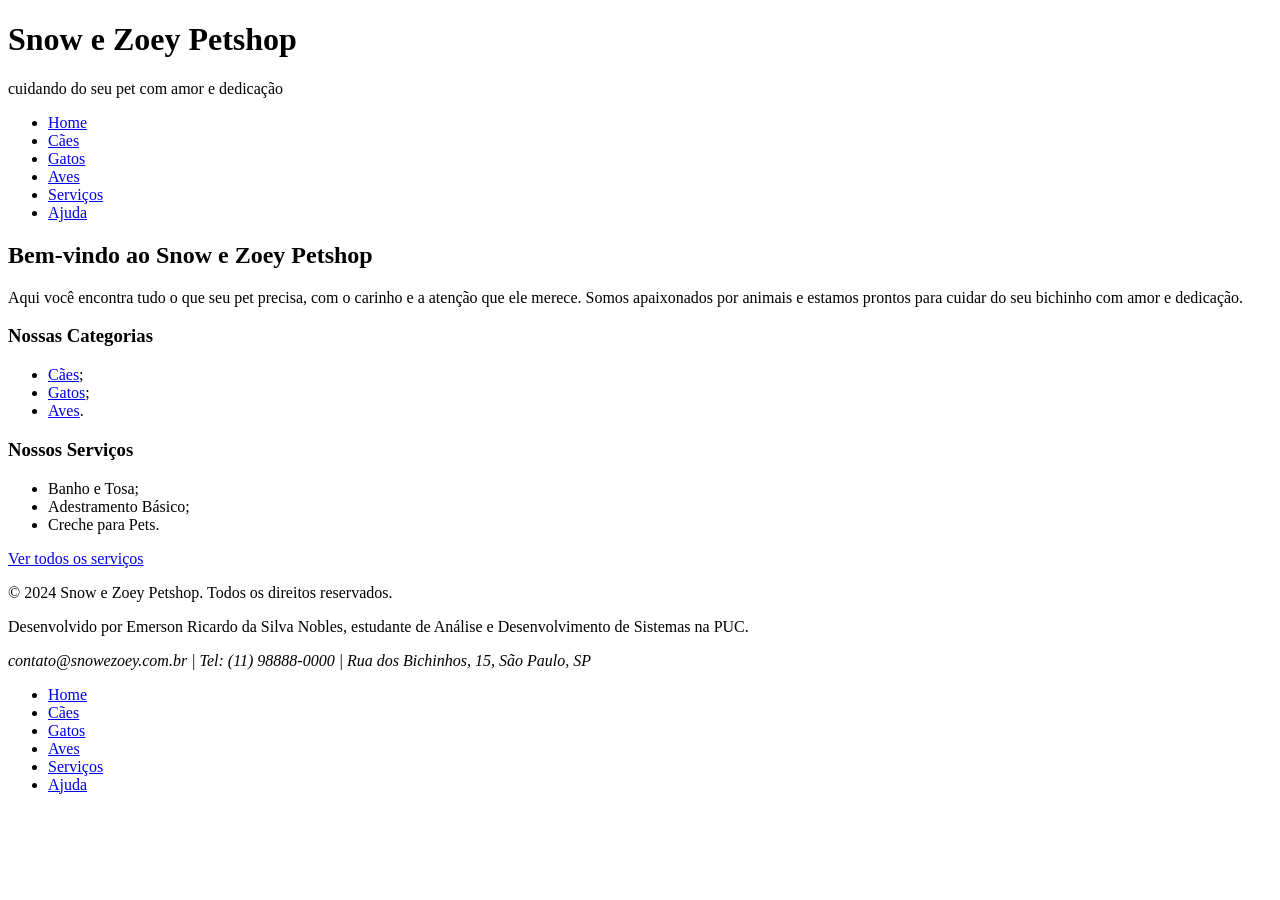
==== index.html @ be85a9ec "Fase 1: estrutura HTML do Snow e Zoey Petshop" ====
<!DOCTYPE html>
<html lang="pt-BR">
  <head>
    <meta charset="UTF-8">
    <meta name="viewport" content="width=device-width, initial-scale=1.0">
    <title>Snow e Zoey Petshop: home</title>
  </head>
  <body>

    <!-- HEADER -->
    <header>
      <h1>Snow e Zoey Petshop</h1>
      <p>cuidando do seu pet com amor e dedicação</p>
      <nav>
        <ul>
          <li><a href="index.html" aria-current="page">Home</a></li>
          <li><a href="caes.html">Cães</a></li>
          <li><a href="gatos.html">Gatos</a></li>
          <li><a href="aves.html">Aves</a></li>
          <li><a href="servicos.html">Serviços</a></li>
          <li><a href="ajuda.html">Ajuda</a></li>
        </ul>
      </nav>
    </header>

    <!-- MAIN -->
    <main>
      <h2>Bem-vindo ao Snow e Zoey Petshop</h2>
      <p>Aqui você encontra tudo o que seu pet precisa, com o carinho e a atenção que ele merece. Somos apaixonados por animais e estamos prontos para cuidar do seu bichinho com amor e dedicação.</p>

      <h3>Nossas Categorias</h3>
      <ul>
        <li><a href="caes.html">Cães</a>;</li>
        <li><a href="gatos.html">Gatos</a>;</li>
        <li><a href="aves.html">Aves</a>.</li>
      </ul>

      <h3>Nossos Serviços</h3>
      <ul>
        <li>Banho e Tosa;</li>
        <li>Adestramento Básico;</li>
        <li>Creche para Pets.</li>
      </ul>
      <p><a href="servicos.html">Ver todos os serviços</a></p>
    </main>

    <!-- FOOTER -->
    <footer>
      <p>© 2024 Snow e Zoey Petshop. Todos os direitos reservados.</p>
      <p>Desenvolvido por Emerson Ricardo da Silva Nobles, estudante de Análise e Desenvolvimento de Sistemas na PUC.</p>
      <address>contato@snowezoey.com.br | Tel: (11) 98888-0000 | Rua dos Bichinhos, 15, São Paulo, SP</address>
      <nav>
        <ul>
          <li><a href="index.html">Home</a></li>
          <li><a href="caes.html">Cães</a></li>
          <li><a href="gatos.html">Gatos</a></li>
          <li><a href="aves.html">Aves</a></li>
          <li><a href="servicos.html">Serviços</a></li>
          <li><a href="ajuda.html">Ajuda</a></li>
        </ul>
      </nav>
    </footer>

  </body>
</html>
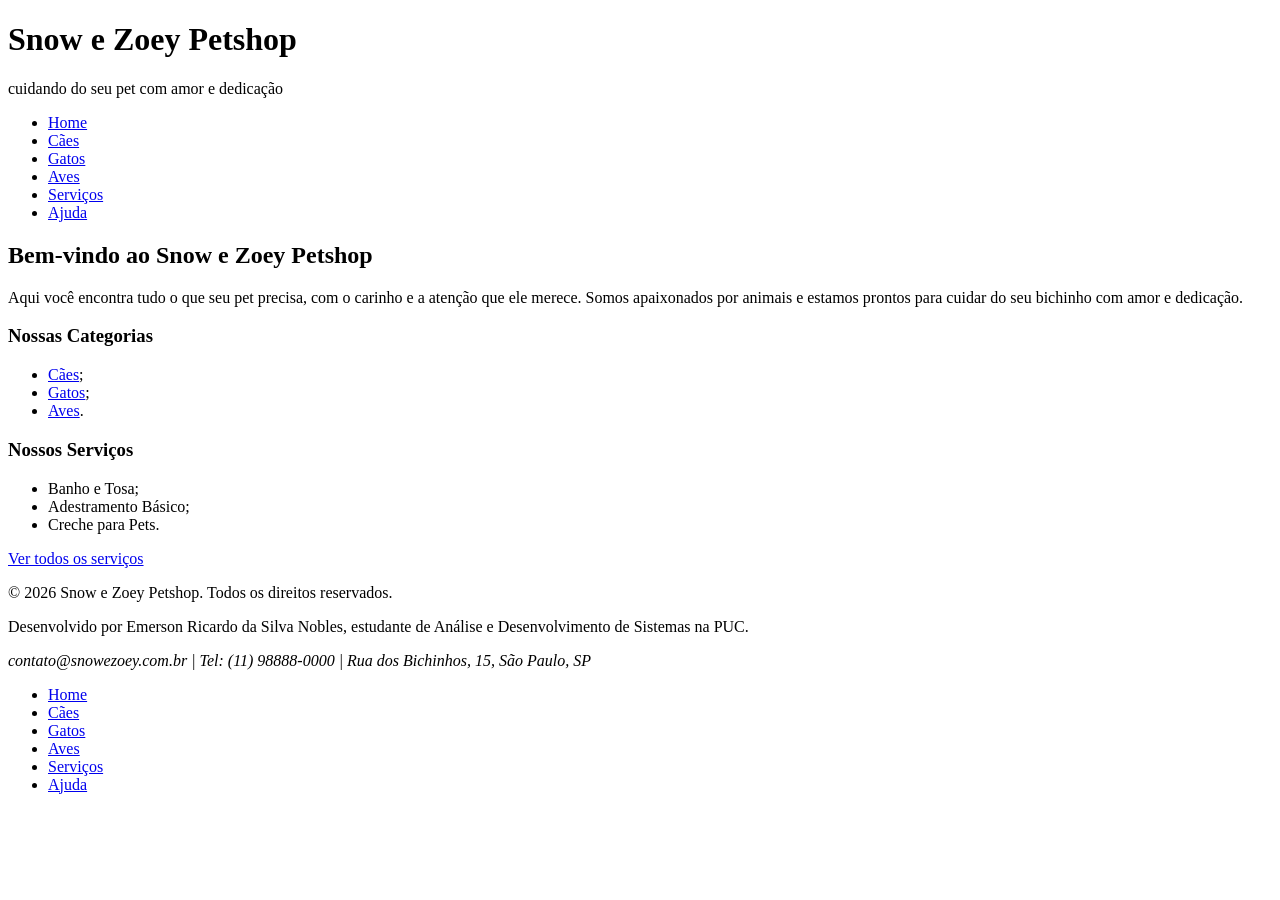
==== commit 6c714b48: "Corrige ano de 2024 para 2026 em todos os arquivos" ====
--- a/index.html
+++ b/index.html
@@ -46,7 +46,7 @@
 
     <!-- FOOTER -->
     <footer>
-      <p>© 2024 Snow e Zoey Petshop. Todos os direitos reservados.</p>
+      <p>© 2026 Snow e Zoey Petshop. Todos os direitos reservados.</p>
       <p>Desenvolvido por Emerson Ricardo da Silva Nobles, estudante de Análise e Desenvolvimento de Sistemas na PUC.</p>
       <address>contato@snowezoey.com.br | Tel: (11) 98888-0000 | Rua dos Bichinhos, 15, São Paulo, SP</address>
       <nav>
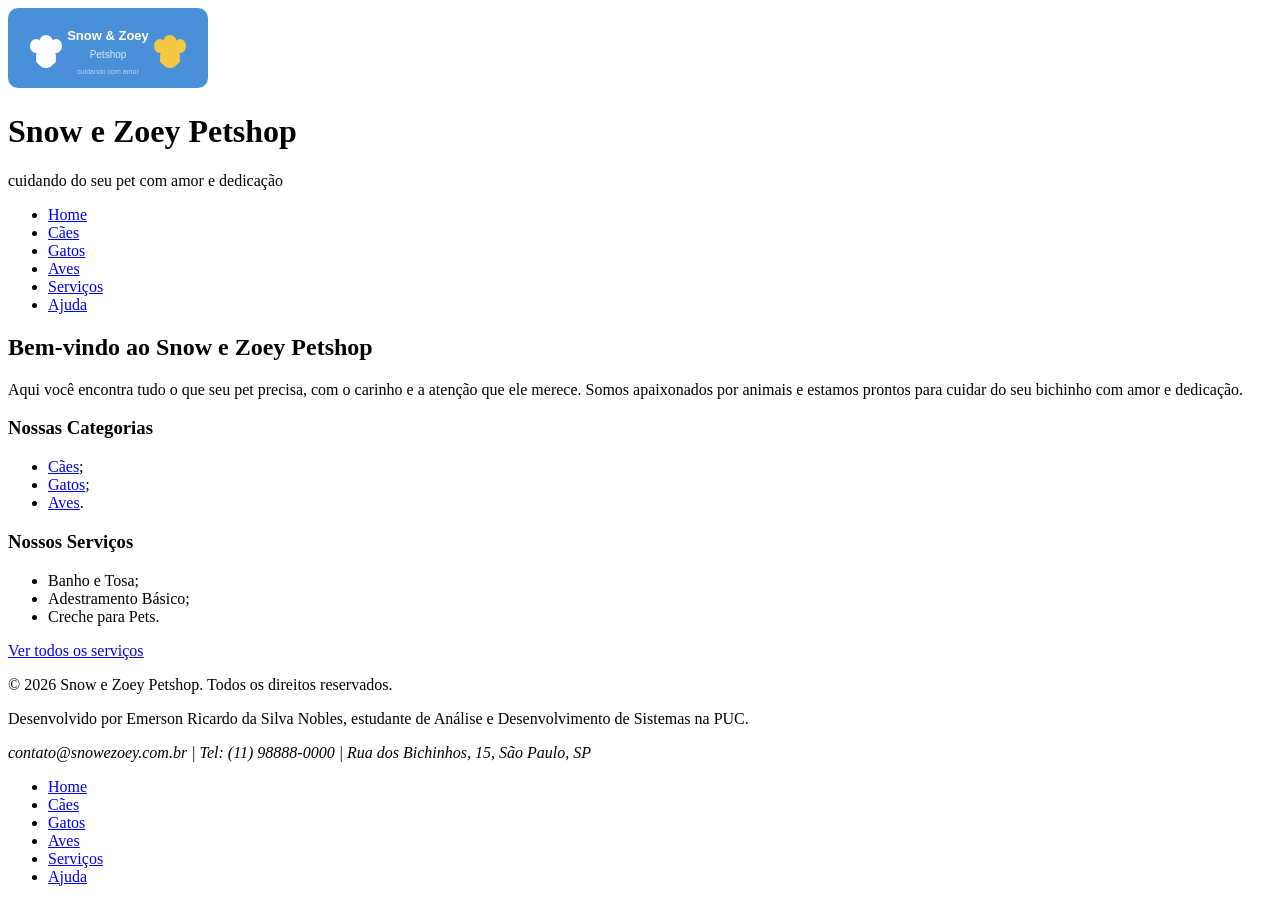
==== commit e6e93ada: "correcao fase1: adiciona imagens SVG nos produtos e logo no header - Cria pasta images/ com 7 imagen" ====
--- a/index.html
+++ b/index.html
@@ -9,6 +9,7 @@
 
     <!-- HEADER -->
     <header>
+      <img src="images/logo.svg" alt="Logo Snow e Zoey Petshop" width="200" height="80">
       <h1>Snow e Zoey Petshop</h1>
       <p>cuidando do seu pet com amor e dedicação</p>
       <nav>
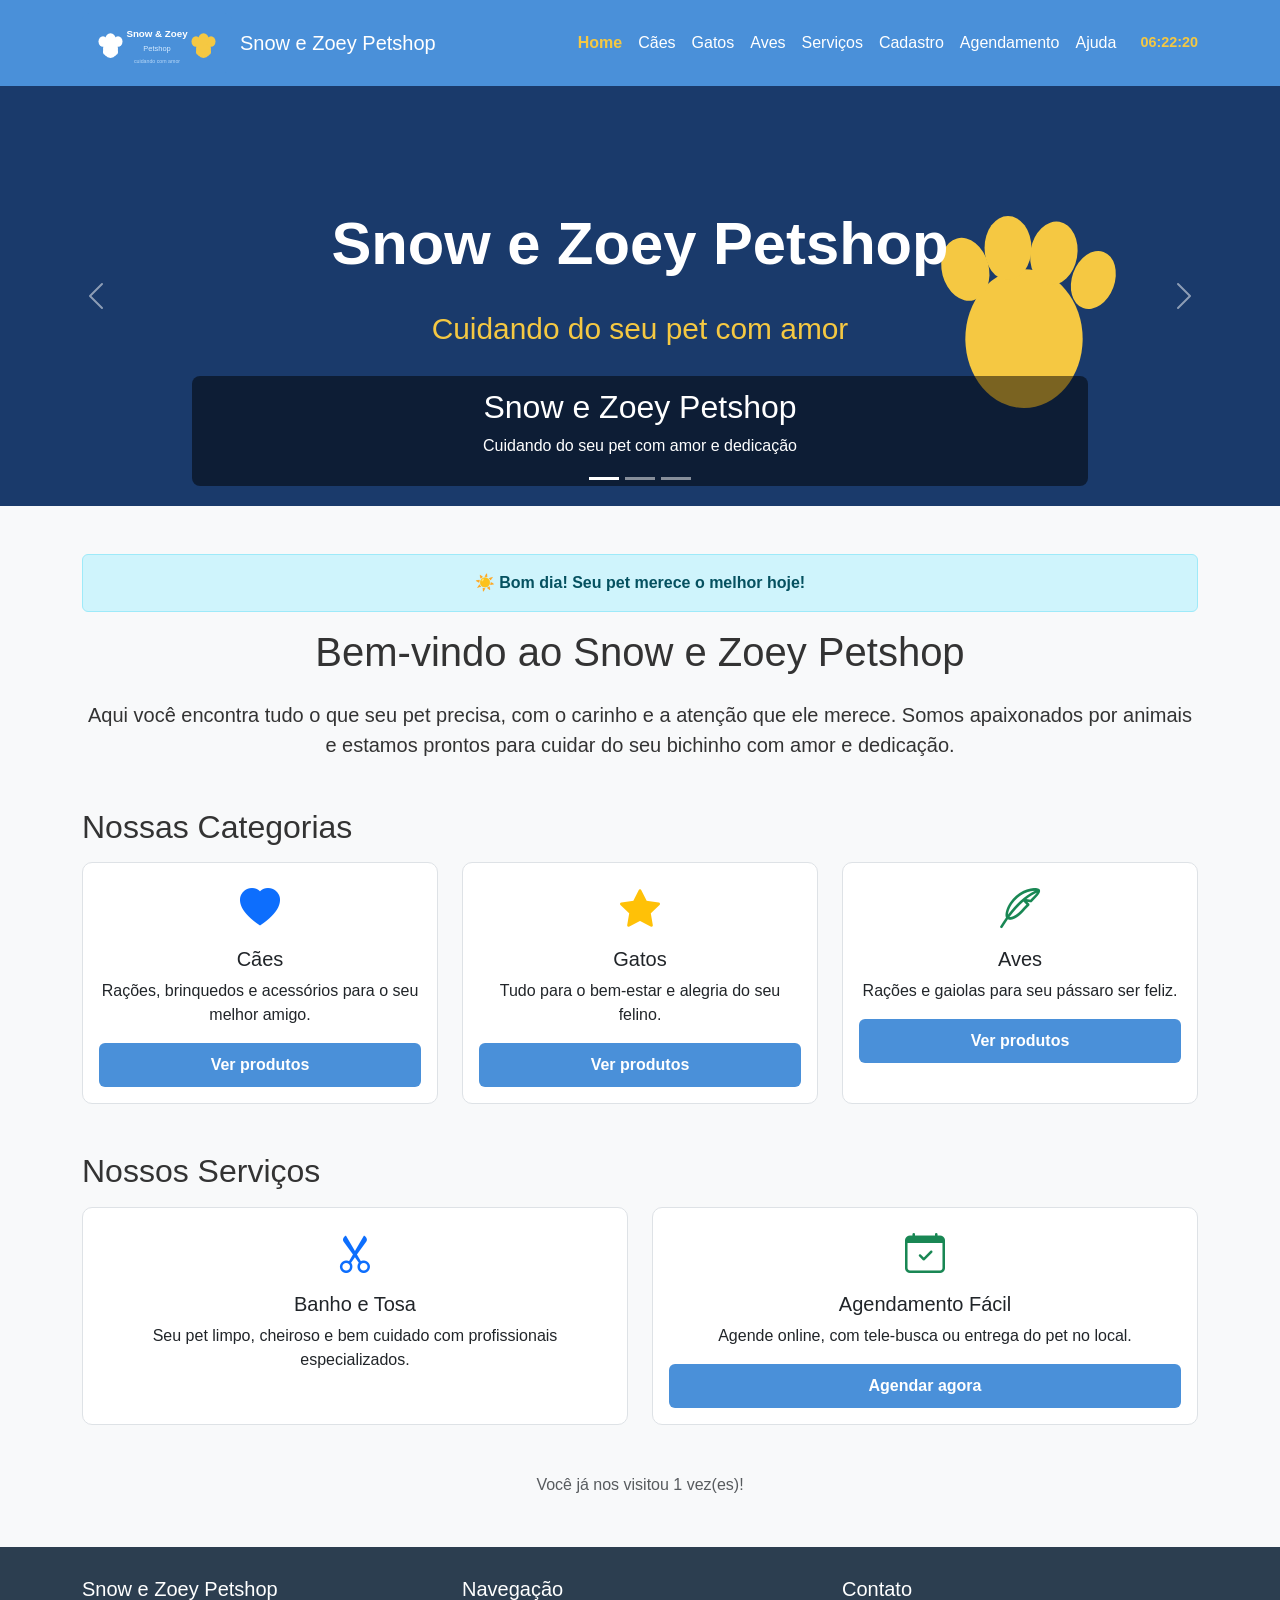
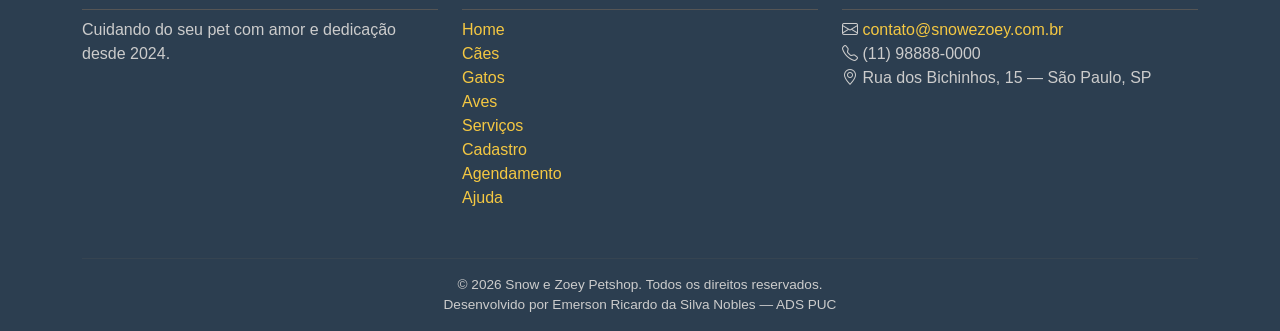
==== commit 2c6f5d5a: "Fase 2: Bootstrap, JavaScript, formulários e acessibilidade - Adiciona Bootstrap 5.3 e Bootstrap Ico" ====
--- a/index.html
+++ b/index.html
@@ -4,63 +4,191 @@
     <meta charset="UTF-8">
     <meta name="viewport" content="width=device-width, initial-scale=1.0">
     <title>Snow e Zoey Petshop: home</title>
+    <!-- Bootstrap CSS -->
+    <link href="https://cdn.jsdelivr.net/npm/bootstrap@5.3.3/dist/css/bootstrap.min.css" rel="stylesheet">
+    <!-- Ícones Bootstrap -->
+    <link href="https://cdn.jsdelivr.net/npm/bootstrap-icons@1.11.3/font/bootstrap-icons.min.css" rel="stylesheet">
+    <!-- CSS personalizado -->
+    <link rel="stylesheet" href="css/style.css">
   </head>
   <body>
 
-    <!-- HEADER -->
-    <header>
-      <img src="images/logo.svg" alt="Logo Snow e Zoey Petshop" width="200" height="80">
-      <h1>Snow e Zoey Petshop</h1>
-      <p>cuidando do seu pet com amor e dedicação</p>
-      <nav>
-        <ul>
-          <li><a href="index.html" aria-current="page">Home</a></li>
-          <li><a href="caes.html">Cães</a></li>
-          <li><a href="gatos.html">Gatos</a></li>
-          <li><a href="aves.html">Aves</a></li>
-          <li><a href="servicos.html">Serviços</a></li>
-          <li><a href="ajuda.html">Ajuda</a></li>
-        </ul>
-      </nav>
-    </header>
+    <!-- HEADER / NAVBAR -->
+    <nav class="navbar navbar-expand-lg navbar-petshop" aria-label="Menu de navegação principal">
+      <div class="container">
+        <a class="navbar-brand d-flex align-items-center gap-2" href="index.html">
+          <img src="images/logo.svg" alt="Logo Snow e Zoey Petshop" class="logo-header">
+          <span>Snow e Zoey Petshop</span>
+        </a>
+        <button class="navbar-toggler" type="button" data-bs-toggle="collapse"
+                data-bs-target="#navMenu" aria-controls="navMenu"
+                aria-expanded="false" aria-label="Abrir menu de navegação">
+          <span class="navbar-toggler-icon"></span>
+        </button>
+        <div class="collapse navbar-collapse" id="navMenu">
+          <ul class="navbar-nav ms-auto mb-2 mb-lg-0">
+            <li class="nav-item"><a class="nav-link" href="index.html" aria-current="page">Home</a></li>
+            <li class="nav-item"><a class="nav-link" href="caes.html">Cães</a></li>
+            <li class="nav-item"><a class="nav-link" href="gatos.html">Gatos</a></li>
+            <li class="nav-item"><a class="nav-link" href="aves.html">Aves</a></li>
+            <li class="nav-item"><a class="nav-link" href="servicos.html">Serviços</a></li>
+            <li class="nav-item"><a class="nav-link" href="cadastro.html">Cadastro</a></li>
+            <li class="nav-item"><a class="nav-link" href="agendamento.html">Agendamento</a></li>
+            <li class="nav-item"><a class="nav-link" href="ajuda.html">Ajuda</a></li>
+          </ul>
+          <!-- Relógio em tempo real (JavaScript) -->
+          <span id="relogio-header" class="ms-3" aria-label="Horário atual"></span>
+        </div>
+      </div>
+    </nav>
+
+    <!-- CARROSSEL Bootstrap -->
+    <div id="carrossel-petshop" class="carousel slide carousel-petshop"
+         data-bs-ride="carousel" data-bs-interval="4000"
+         aria-label="Carrossel de imagens do petshop">
+      <div class="carousel-indicators" aria-hidden="true">
+        <button type="button" data-bs-target="#carrossel-petshop" data-bs-slide-to="0" class="active"></button>
+        <button type="button" data-bs-target="#carrossel-petshop" data-bs-slide-to="1"></button>
+        <button type="button" data-bs-target="#carrossel-petshop" data-bs-slide-to="2"></button>
+      </div>
+      <div class="carousel-inner">
+        <div class="carousel-item active">
+          <img src="images/carousel-1.svg" alt="Snow e Zoey Petshop — cuidando do seu pet com amor" class="d-block w-100">
+          <div class="carousel-caption carousel-caption-custom d-none d-md-block">
+            <h2>Snow e Zoey Petshop</h2>
+            <p>Cuidando do seu pet com amor e dedicação</p>
+          </div>
+        </div>
+        <div class="carousel-item">
+          <img src="images/carousel-2.svg" alt="Produtos para cães, gatos e aves na Snow e Zoey Petshop" class="d-block w-100">
+          <div class="carousel-caption carousel-caption-custom d-none d-md-block">
+            <h2>Produtos para Todos os Pets</h2>
+            <p>Rações, brinquedos, acessórios e muito mais</p>
+          </div>
+        </div>
+        <div class="carousel-item">
+          <img src="images/carousel-3.svg" alt="Serviços de banho, tosa e agendamento no petshop" class="d-block w-100">
+          <div class="carousel-caption carousel-caption-custom d-none d-md-block">
+            <h2>Banho, Tosa e Muito Mais!</h2>
+            <p><a href="agendamento.html" class="btn btn-warning btn-sm fw-bold">Agende agora</a></p>
+          </div>
+        </div>
+      </div>
+      <button class="carousel-control-prev" type="button" data-bs-target="#carrossel-petshop" data-bs-slide="prev" aria-label="Slide anterior">
+        <span class="carousel-control-prev-icon" aria-hidden="true"></span>
+      </button>
+      <button class="carousel-control-next" type="button" data-bs-target="#carrossel-petshop" data-bs-slide="next" aria-label="Próximo slide">
+        <span class="carousel-control-next-icon" aria-hidden="true"></span>
+      </button>
+    </div>
 
     <!-- MAIN -->
-    <main>
-      <h2>Bem-vindo ao Snow e Zoey Petshop</h2>
-      <p>Aqui você encontra tudo o que seu pet precisa, com o carinho e a atenção que ele merece. Somos apaixonados por animais e estamos prontos para cuidar do seu bichinho com amor e dedicação.</p>
+    <main class="container my-5">
 
-      <h3>Nossas Categorias</h3>
-      <ul>
-        <li><a href="caes.html">Cães</a>;</li>
-        <li><a href="gatos.html">Gatos</a>;</li>
-        <li><a href="aves.html">Aves</a>.</li>
-      </ul>
+      <!-- Saudação dinâmica por período do dia (JavaScript) -->
+      <div class="alert alert-info text-center fw-bold" id="saudacao-dinamica" role="status" aria-live="polite"></div>
 
-      <h3>Nossos Serviços</h3>
-      <ul>
-        <li>Banho e Tosa;</li>
-        <li>Adestramento Básico;</li>
-        <li>Creche para Pets.</li>
-      </ul>
-      <p><a href="servicos.html">Ver todos os serviços</a></p>
+      <h1 class="text-center mb-4">Bem-vindo ao Snow e Zoey Petshop</h1>
+      <p class="lead text-center">Aqui você encontra tudo o que seu pet precisa, com o carinho e a atenção que ele merece. Somos apaixonados por animais e estamos prontos para cuidar do seu bichinho com amor e dedicação.</p>
+
+      <!-- Cards de categorias -->
+      <h2 class="mt-5 mb-3">Nossas Categorias</h2>
+      <div class="row g-4">
+        <div class="col-md-4">
+          <div class="card card-produto text-center p-3">
+            <i class="bi bi-heart-fill text-primary fs-1" aria-hidden="true"></i>
+            <h3 class="h5 mt-2">Cães</h3>
+            <p>Rações, brinquedos e acessórios para o seu melhor amigo.</p>
+            <a href="caes.html" class="btn btn-petshop" aria-label="Ver produtos para cães">Ver produtos</a>
+          </div>
+        </div>
+        <div class="col-md-4">
+          <div class="card card-produto text-center p-3">
+            <i class="bi bi-star-fill text-warning fs-1" aria-hidden="true"></i>
+            <h3 class="h5 mt-2">Gatos</h3>
+            <p>Tudo para o bem-estar e alegria do seu felino.</p>
+            <a href="gatos.html" class="btn btn-petshop" aria-label="Ver produtos para gatos">Ver produtos</a>
+          </div>
+        </div>
+        <div class="col-md-4">
+          <div class="card card-produto text-center p-3">
+            <i class="bi bi-feather text-success fs-1" aria-hidden="true"></i>
+            <h3 class="h5 mt-2">Aves</h3>
+            <p>Rações e gaiolas para seu pássaro ser feliz.</p>
+            <a href="aves.html" class="btn btn-petshop" aria-label="Ver produtos para aves">Ver produtos</a>
+          </div>
+        </div>
+      </div>
+
+      <!-- Cards de serviços -->
+      <h2 class="mt-5 mb-3">Nossos Serviços</h2>
+      <div class="row g-4">
+        <div class="col-md-6">
+          <div class="card card-produto text-center p-3">
+            <i class="bi bi-scissors text-primary fs-1" aria-hidden="true"></i>
+            <h3 class="h5 mt-2">Banho e Tosa</h3>
+            <p>Seu pet limpo, cheiroso e bem cuidado com profissionais especializados.</p>
+          </div>
+        </div>
+        <div class="col-md-6">
+          <div class="card card-produto text-center p-3">
+            <i class="bi bi-calendar-check text-success fs-1" aria-hidden="true"></i>
+            <h3 class="h5 mt-2">Agendamento Fácil</h3>
+            <p>Agende online, com tele-busca ou entrega do pet no local.</p>
+            <a href="agendamento.html" class="btn btn-petshop" aria-label="Agendar serviço para seu pet">Agendar agora</a>
+          </div>
+        </div>
+      </div>
+
+      <!-- Contador de visitas (JavaScript) -->
+      <p class="text-center text-muted mt-5" id="contador-visitas" aria-live="polite"></p>
+
     </main>
 
     <!-- FOOTER -->
-    <footer>
-      <p>© 2026 Snow e Zoey Petshop. Todos os direitos reservados.</p>
-      <p>Desenvolvido por Emerson Ricardo da Silva Nobles, estudante de Análise e Desenvolvimento de Sistemas na PUC.</p>
-      <address>contato@snowezoey.com.br | Tel: (11) 98888-0000 | Rua dos Bichinhos, 15, São Paulo, SP</address>
-      <nav>
-        <ul>
-          <li><a href="index.html">Home</a></li>
-          <li><a href="caes.html">Cães</a></li>
-          <li><a href="gatos.html">Gatos</a></li>
-          <li><a href="aves.html">Aves</a></li>
-          <li><a href="servicos.html">Serviços</a></li>
-          <li><a href="ajuda.html">Ajuda</a></li>
-        </ul>
-      </nav>
+    <footer aria-label="Rodapé do site">
+      <div class="container">
+        <div class="row">
+          <div class="col-md-4 mb-3">
+            <h5>Snow e Zoey Petshop</h5>
+            <p>Cuidando do seu pet com amor e dedicação desde 2024.</p>
+          </div>
+          <div class="col-md-4 mb-3">
+            <h5>Navegação</h5>
+            <nav aria-label="Links do rodapé">
+              <ul class="list-unstyled">
+                <li><a href="index.html">Home</a></li>
+                <li><a href="caes.html">Cães</a></li>
+                <li><a href="gatos.html">Gatos</a></li>
+                <li><a href="aves.html">Aves</a></li>
+                <li><a href="servicos.html">Serviços</a></li>
+                <li><a href="cadastro.html">Cadastro</a></li>
+                <li><a href="agendamento.html">Agendamento</a></li>
+                <li><a href="ajuda.html">Ajuda</a></li>
+              </ul>
+            </nav>
+          </div>
+          <div class="col-md-4 mb-3">
+            <h5>Contato</h5>
+            <address>
+              <i class="bi bi-envelope" aria-hidden="true"></i>
+              <a href="mailto:contato@snowezoey.com.br">contato@snowezoey.com.br</a><br>
+              <i class="bi bi-telephone" aria-hidden="true"></i> (11) 98888-0000<br>
+              <i class="bi bi-geo-alt" aria-hidden="true"></i> Rua dos Bichinhos, 15 — São Paulo, SP
+            </address>
+          </div>
+        </div>
+        <hr style="border-color:#555;">
+        <p class="text-center mb-0" style="font-size:0.85rem;">
+          © 2026 Snow e Zoey Petshop. Todos os direitos reservados.<br>
+          Desenvolvido por Emerson Ricardo da Silva Nobles — ADS PUC
+        </p>
+      </div>
     </footer>
 
+    <!-- Bootstrap JS -->
+    <script src="https://cdn.jsdelivr.net/npm/bootstrap@5.3.3/dist/js/bootstrap.bundle.min.js"></script>
+    <!-- JS personalizado -->
+    <script src="js/main.js"></script>
   </body>
 </html>
--- a/css/style.css
+++ b/css/style.css
@@ -0,0 +1,182 @@
+/* ============================================
+   Snow e Zoey Petshop — Estilos personalizados
+   Autor: Emerson Ricardo da Silva Nobles
+   ADS PUC — Fase 2
+   ============================================ */
+
+/* --- Variáveis de cores --- */
+:root {
+  --cor-primaria: #4a90d9;
+  --cor-secundaria: #f5c842;
+  --cor-fundo: #f8f9fa;
+  --cor-texto: #333333;
+  --cor-rodape: #2c3e50;
+}
+
+/* --- Reset e base --- */
+body {
+  font-family: 'Segoe UI', Arial, sans-serif;
+  background-color: var(--cor-fundo);
+  color: var(--cor-texto);
+}
+
+/* --- Header / Navbar --- */
+.navbar-petshop {
+  background-color: var(--cor-primaria);
+}
+
+.navbar-petshop .navbar-brand,
+.navbar-petshop .nav-link {
+  color: #ffffff !important;
+}
+
+.navbar-petshop .nav-link:hover,
+.navbar-petshop .nav-link[aria-current="page"] {
+  color: var(--cor-secundaria) !important;
+  font-weight: bold;
+}
+
+.logo-header {
+  height: 60px;
+  width: auto;
+}
+
+/* --- Carrossel --- */
+.carousel-petshop {
+  max-height: 420px;
+  overflow: hidden;
+}
+
+.carousel-petshop .carousel-inner img {
+  width: 100%;
+  height: 420px;
+  object-fit: cover;
+}
+
+.carousel-caption-custom {
+  background-color: rgba(0, 0, 0, 0.5);
+  border-radius: 8px;
+  padding: 12px 20px;
+}
+
+/* --- Cards de produtos --- */
+.card-produto {
+  border: 1px solid #dee2e6;
+  border-radius: 10px;
+  transition: box-shadow 0.3s ease;
+  height: 100%;
+}
+
+.card-produto:hover {
+  box-shadow: 0 6px 20px rgba(74, 144, 217, 0.3);
+}
+
+.card-produto img {
+  border-radius: 10px 10px 0 0;
+  width: 100%;
+  height: 200px;
+  object-fit: contain;
+  padding: 10px;
+  background-color: #ffffff;
+}
+
+.preco-produto {
+  font-size: 1.2rem;
+  font-weight: bold;
+  color: var(--cor-primaria);
+}
+
+/* --- Formulário de cadastro --- */
+.form-section {
+  background-color: #ffffff;
+  border-radius: 12px;
+  padding: 30px;
+  box-shadow: 0 2px 12px rgba(0,0,0,0.08);
+  margin-bottom: 30px;
+}
+
+.form-section h3 {
+  color: var(--cor-primaria);
+  border-bottom: 2px solid var(--cor-secundaria);
+  padding-bottom: 8px;
+  margin-bottom: 20px;
+}
+
+/* --- Agendamento --- */
+.card-servico {
+  border: 2px solid var(--cor-primaria);
+  border-radius: 10px;
+  padding: 20px;
+  cursor: pointer;
+  transition: background-color 0.2s ease;
+}
+
+.card-servico:hover,
+.card-servico.selecionado {
+  background-color: var(--cor-primaria);
+  color: #ffffff;
+}
+
+/* --- Rodapé --- */
+footer {
+  background-color: var(--cor-rodape);
+  color: #cccccc;
+  padding: 30px 0 15px;
+  margin-top: 50px;
+}
+
+footer a {
+  color: var(--cor-secundaria);
+  text-decoration: none;
+}
+
+footer a:hover {
+  text-decoration: underline;
+}
+
+footer h5 {
+  color: #ffffff;
+  border-bottom: 1px solid #555;
+  padding-bottom: 8px;
+}
+
+/* --- Acessibilidade: foco visível --- */
+a:focus,
+button:focus,
+input:focus,
+select:focus,
+textarea:focus {
+  outline: 3px solid var(--cor-secundaria);
+  outline-offset: 2px;
+}
+
+/* --- Botão principal --- */
+.btn-petshop {
+  background-color: var(--cor-primaria);
+  color: #ffffff;
+  border: none;
+  padding: 10px 25px;
+  border-radius: 6px;
+  font-weight: bold;
+}
+
+.btn-petshop:hover {
+  background-color: #357abd;
+  color: #ffffff;
+}
+
+/* --- Relógio no header --- */
+#relogio-header {
+  font-size: 0.9rem;
+  color: var(--cor-secundaria);
+  font-weight: bold;
+}
+
+/* --- Responsividade --- */
+@media (max-width: 768px) {
+  .carousel-petshop,
+  .carousel-petshop .carousel-inner img {
+    max-height: 220px;
+    height: 220px;
+  }
+}
